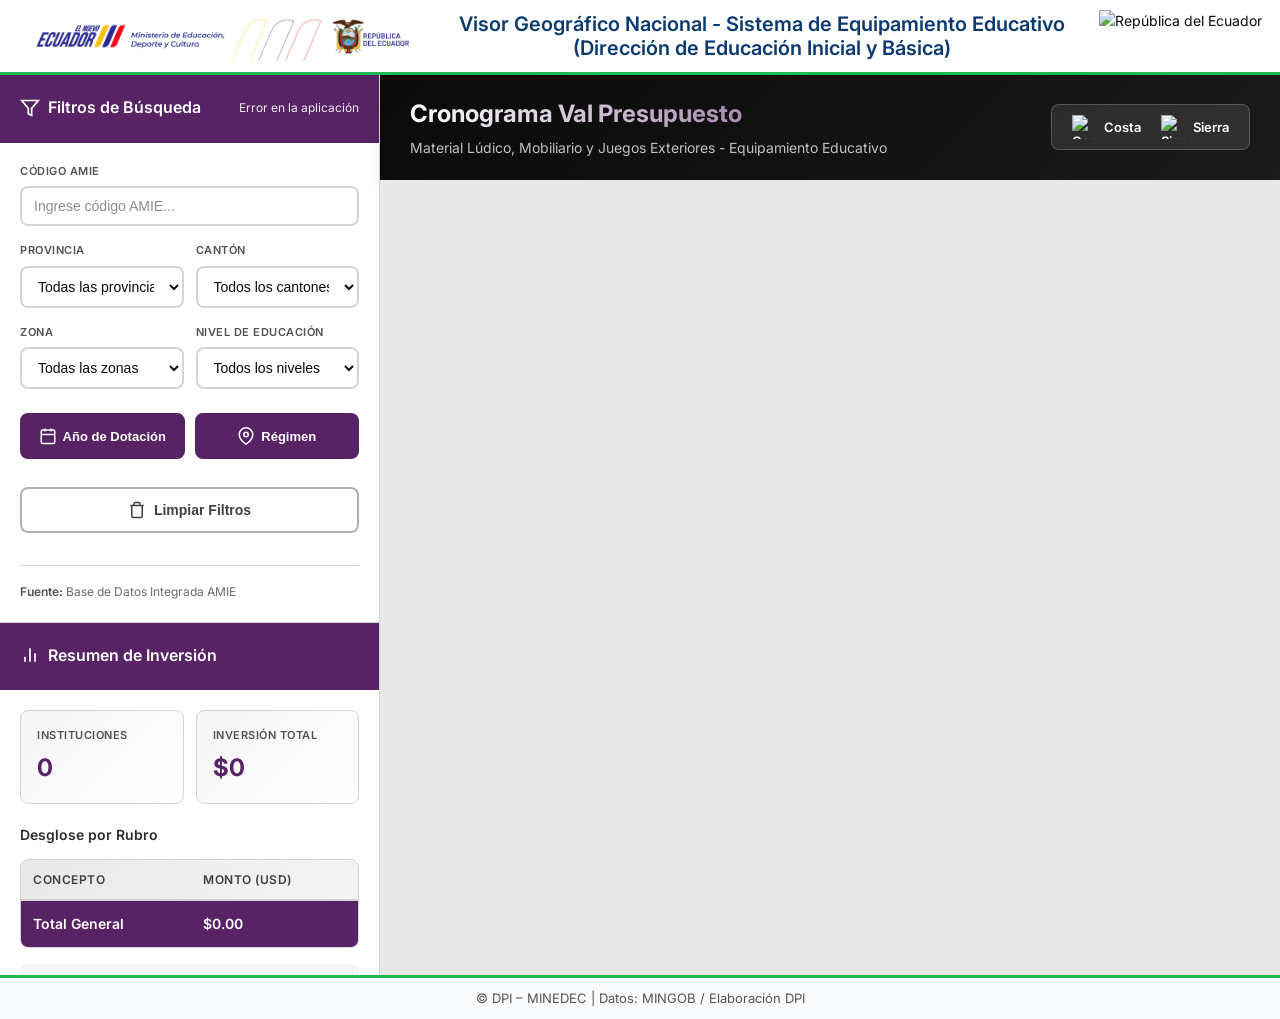
==== index.html @ 3e6a3a7f "Update index.html" ====
<!doctype html>
<html lang="es">
<head>
  <meta charset="utf-8"/>
  <meta name="viewport" content="width=device-width, initial-scale=1"/>
  <title>Visor Geográfico Nacional - Sistema de Equipamiento Educativo</title>
  
  <!-- Leaflet CSS -->
  <link rel="stylesheet" href="https://unpkg.com/leaflet@1.9.4/dist/leaflet.css" crossorigin="anonymous"/>
  <link rel="stylesheet" href="https://unpkg.com/leaflet.markercluster@1.4.1/dist/MarkerCluster.css" crossorigin="anonymous"/>
  <link rel="stylesheet" href="https://unpkg.com/leaflet.markercluster@1.4.1/dist/MarkerCluster.Default.css" crossorigin="anonymous"/>
  
  <!-- Google Fonts -->
  <link href="https://fonts.googleapis.com/css2?family=Inter:wght@300;400;500;600;700&display=swap" rel="stylesheet">
  
  <!-- Custom CSS -->
  <link rel="stylesheet" href="styles.css"/>
  
  <!-- JavaScript Libraries -->
  <script defer src="https://unpkg.com/leaflet@1.9.4/dist/leaflet.js" crossorigin="anonymous"></script>
  <script defer src="https://unpkg.com/leaflet.markercluster@1.4.1/dist/leaflet.markercluster.js" crossorigin="anonymous"></script>
  
  <!-- Application Scripts -->
  <script defer src="config.js"></script>
  <script defer src="app.js"></script>
</head>
<body>

  <!-- ===== Encabezado institucional ===== -->
  <header class="brand-bar" style="
      position:sticky;top:0;z-index:10000;
      display:flex;align-items:center;justify-content:space-between;
      background:#fff;padding:10px 18px;
      border-bottom:3px solid #1DB954;">
    <div style="display:flex;align-items:center;gap:12px;">
      <img src="logo.png" alt="Ministerio de Educación, Deporte y Cultura" style="height:52px;max-width:100%;object-fit:contain;">
    </div>
    <h1 style="margin:0;font:600 20px/1.2 'Inter',system-ui,-apple-system,Segoe UI,Roboto,Arial,sans-serif;color:#0b3a6f;text-align:center;flex:1;">
      Visor Geográfico Nacional - Sistema de Equipamiento Educativo (Dirección de Educación Inicial y Básica)
    </h1>
    <div style="display:flex;align-items:center;">
      <img src="escudo_ecuador.png" alt="República del Ecuador" style="height:52px;max-width:100%;object-fit:contain;">
    </div>
  </header>
  <!-- ===== Fin encabezado institucional ===== -->

  <div class="layout">
    <!-- Sidebar -->
    <aside class="sidebar">
      <!-- Panel Filtros -->
      <div class="panel">
        <div class="panel-header">
          <h2 class="panel-title">
            <svg class="icon" viewBox="0 0 24 24" fill="none" stroke="currentColor" stroke-width="2">
              <path d="M22 3H2l8 9.46V19l4 2v-8.54L22 3z"/>
            </svg>
            Filtros de Búsqueda
          </h2>
          <div class="status-container">
            <span class="status" id="status"></span>
          </div>
        </div>
        <div class="panel-content">
          <div class="filters">
            <div class="filter-group">
              <label for="amieTxt">Código AMIE</label>
              <input id="amieTxt" type="text" class="input-field" placeholder="Ingrese código AMIE..."/>
            </div>

            <div class="filter-row">
              <div class="filter-group">
                <label for="provSel">Provincia</label>
                <select id="provSel" class="select-field">
                  <option value="">Todas las provincias</option>
                </select>
              </div>
              <div class="filter-group">
                <label for="cantSel">Cantón</label>
                <select id="cantSel" class="select-field">
                  <option value="">Todos los cantones</option>
                </select>
              </div>
            </div>

            <div class="filter-row">
              <div class="filter-group">
                <label for="zonaSel">Zona</label>
                <select id="zonaSel" class="select-field">
                  <option value="">Todas las zonas</option>
                </select>
              </div>
              <div class="filter-group">
                <label for="nivelSel">Nivel de Educación</label>
                <select id="nivelSel" class="select-field">
                  <option value="">Todos los niveles</option>
                </select>
              </div>
            </div>

            <div class="filter-buttons">
              <button id="btnAnioFilter" class="btn-filter primary">
                <svg class="btn-icon" viewBox="0 0 24 24" fill="none" stroke="currentColor" stroke-width="2">
                  <rect x="3" y="4" width="18" height="18" rx="2" ry="2"></rect>
                  <line x1="16" y1="2" x2="16" y2="6"></line>
                  <line x1="8" y1="2" x2="8" y2="6"></line>
                  <line x1="3" y1="10" x2="21" y2="10"></line>
                </svg>
                Año de Dotación
              </button>
              <button id="btnRegimenFilter" class="btn-filter primary">
                <svg class="btn-icon" viewBox="0 0 24 24" fill="none" stroke="currentColor" stroke-width="2">
                  <path d="M21 10c0 7-9 13-9 13s-9-6-9-13a9 9 0 0 1 18 0z"></path>
                  <circle cx="12" cy="10" r="3"></circle>
                </svg>
                Régimen
              </button>
            </div>

            <div id="anioFilterDropdown" class="filter-dropdown hidden">
              <select id="anioSel" class="select-field">
                <option value="">Todos los años</option>
              </select>
            </div>

            <div id="regimenFilterDropdown" class="filter-dropdown hidden">
              <select id="regimenSel" class="select-field">
                <option value="">Todos los regímenes</option>
                <option value="COSTA">Costa</option>
                <option value="SIERRA">Sierra</option>
              </select>
            </div>

            <div class="filter-actions">
              <button id="btnLimpiar" class="btn-clear">
                <svg class="btn-icon" viewBox="0 0 24 24" fill="none" stroke="currentColor" stroke-width="2">
                  <polyline points="3 6 5 6 21 6"></polyline>
                  <path d="M19 6v14a2 2 0 0 1-2 2H7a2 2 0 0 1-2-2V6m3 0V4a2 2 0 0 1 2-2h4a2 2 0 0 1 2 2v2"></path>
                </svg>
                Limpiar Filtros
              </button>
            </div>

            <div class="data-source">
              <span class="source-label">Fuente:</span> Base de Datos Integrada AMIE
            </div>
          </div>
        </div>
      </div>

      <!-- Panel de Estadísticas -->
      <div class="panel">
        <div class="panel-header">
          <h2 class="panel-title">
            <svg class="icon" viewBox="0 0 24 24" fill="none" stroke="currentColor" stroke-width="2">
              <line x1="18" y1="20" x2="18" y2="10"></line>
              <line x1="12" y1="20" x2="12" y2="4"></line>
              <line x1="6" y1="20" x2="6" y2="14"></line>
            </svg>
            Resumen de Inversión
          </h2>
        </div>
        <div class="panel-content">
          <div class="stats-grid">
            <div class="stat-card">
              <div class="stat-label">Instituciones</div>
              <div class="stat-value" id="countInstituciones">0</div>
            </div>
            <div class="stat-card">
              <div class="stat-label">Inversión Total</div>
              <div class="stat-value" id="totalInversion">$0</div>
            </div>
          </div>
          <div class="rubros-container">
            <h3 class="rubros-title">Desglose por Rubro</h3>
            <table id="rubrosTable" class="rubros-table">
              <thead>
                <tr>
                  <th>Concepto</th>
                  <th>Monto (USD)</th>
                </tr>
              </thead>
              <tbody></tbody>
              <tfoot>
                <tr>
                  <td>Total General</td>
                  <td id="totalCell">$0.00</td>
                </tr>
              </tfoot>
            </table>
          </div>
          <div class="filters-status" id="filtrosActivos">
            Sin filtros activos
          </div>
        </div>
      </div>
    </aside>

    <!-- Área principal del mapa -->
    <main class="main-content">
      <header class="map-header">
        <div class="header-content">
          <h1 class="map-title">Cronograma Val Presupuesto</h1>
          <p class="map-subtitle">Material Lúdico, Mobiliario y Juegos Exteriores - Equipamiento Educativo</p>
        </div>
        <div class="legend">
          <span class="legend-item">
            <img src="https://maps.google.com/mapfiles/ms/icons/red-dot.png" alt="Costa" class="legend-icon">
            Costa
          </span>
          <span class="legend-item">
            <img src="https://maps.google.com/mapfiles/ms/icons/blue-dot.png" alt="Sierra" class="legend-icon">
            Sierra
          </span>
        </div>
      </header>
      <div id="map" class="map-container"></div>
    </main>
  </div>

  <!-- ===== Nuevo footer institucional ===== -->
  <footer class="footer" style="background:#f9fafb;border-top:3px solid #1DB954;text-align:center;padding:10px 0;font-family:'Inter',sans-serif;font-size:13px;color:#555;margin-top:auto;">
    <span>© DPI – MINEDEC | Datos: MINGOB / Elaboración DPI</span>
  </footer>

</body>
</html>
---- styles.css ----
/* ===============================================
   Sistema de Visualización Geográfica - AMIE
   Estilos Personalizados
   Colores: Verde #81b71a | Negro #0a0a0a
   =============================================== */

/* Variables CSS */
:root {
  --primary-green: #572364;
  --primary-green-light: #572364;
  --primary-green-dark: #572364;
  --primary-black: #0a0a0a;
  --gray-900: #1a1a1a;
  --gray-800: #2d2d2d;
  --gray-700: #404040;
  --gray-600: #525252;
  --gray-500: #6b6b6b;
  --gray-400: #8d8d8d;
  --gray-300: #b0b0b0;
  --gray-200: #d4d4d4;
  --gray-100: #e8e8e8;
  --gray-50: #f5f5f5;
  --white: #ffffff;
  
  --shadow-sm: 0 1px 2px 0 rgba(0, 0, 0, 0.05);
  --shadow-md: 0 4px 6px -1px rgba(0, 0, 0, 0.1);
  --shadow-lg: 0 10px 15px -3px rgba(0, 0, 0, 0.1);
  --shadow-xl: 0 20px 25px -5px rgba(0, 0, 0, 0.1);
  
  --border-radius: 8px;
  --transition: all 0.3s cubic-bezier(0.4, 0, 0.2, 1);
}

/* Reset & Base Styles */
* {
  margin: 0;
  padding: 0;
  box-sizing: border-box;
}

html, body {
  height: 100%;
  font-family: 'Inter', -apple-system, BlinkMacSystemFont, 'Segoe UI', Roboto, sans-serif;
  font-size: 14px;
  line-height: 1.6;
  color: var(--primary-black);
  background-color: var(--gray-50);
  -webkit-font-smoothing: antialiased;
  -moz-osx-font-smoothing: grayscale;
}

/* Layout Structure */
.layout {
  display: flex;
  height: 100vh;
  overflow: hidden;
}

/* Sidebar */
.sidebar {
  width: 380px;
  background-color: var(--white);
  border-right: 1px solid var(--gray-200);
  overflow-y: auto;
  overflow-x: hidden;
  box-shadow: 2px 0 10px rgba(0, 0, 0, 0.05);
}

/* Panels */
.panel {
  border-bottom: 1px solid var(--gray-200);
}

.panel-header {
  display: flex;
  justify-content: space-between;
  align-items: center;
  padding: 20px;
  background: linear-gradient(135deg, var(--primary-green) 0%, var(--primary-green-dark) 100%);
  color: var(--white);
  border-bottom: 2px solid var(--primary-green-dark);
}

.panel-title {
  font-size: 16px;
  font-weight: 600;
  display: flex;
  align-items: center;
  gap: 8px;
  margin: 0;
}

.icon {
  width: 20px;
  height: 20px;
  stroke: var(--white);
}

.status-container {
  display: flex;
  align-items: center;
}

.status {
  font-size: 12px;
  opacity: 0.9;
}

.panel-content {
  padding: 20px;
  background-color: var(--white);
}

/* Filters */
.filters {
  display: flex;
  flex-direction: column;
  gap: 16px;
}

.filter-group {
  display: flex;
  flex-direction: column;
  gap: 6px;
  flex: 1;
}

.filter-row {
  display: grid;
  grid-template-columns: 1fr 1fr;
  gap: 12px;
}

.filter-group label {
  font-size: 11px;
  font-weight: 600;
  text-transform: uppercase;
  letter-spacing: 0.5px;
  color: var(--gray-600);
}

.input-field,
.select-field {
  width: 100%;
  padding: 10px 12px;
  border: 2px solid var(--gray-200);
  border-radius: var(--border-radius);
  font-size: 14px;
  transition: var(--transition);
  background-color: var(--white);
  color: var(--primary-black);
}

.input-field:focus,
.select-field:focus {
  outline: none;
  border-color: var(--primary-green);
  box-shadow: 0 0 0 3px rgba(129, 183, 26, 0.1);
}

.input-field::placeholder {
  color: var(--gray-400);
}

/* Filter Buttons */
.filter-buttons {
  display: grid;
  grid-template-columns: 1fr 1fr;
  gap: 10px;
  margin-top: 8px;
}

.btn-filter {
  display: flex;
  align-items: center;
  justify-content: center;
  gap: 6px;
  padding: 12px 16px;
  border: 2px solid var(--primary-green);
  border-radius: var(--border-radius);
  font-size: 13px;
  font-weight: 600;
  background-color: var(--white);
  color: var(--primary-green);
  cursor: pointer;
  transition: var(--transition);
}

.btn-filter:hover {
  background-color: var(--primary-green);
  color: var(--white);
  transform: translateY(-1px);
  box-shadow: var(--shadow-md);
}

.btn-filter.primary {
  background-color: var(--primary-green);
  color: var(--white);
}

.btn-filter.primary:hover {
  background-color: var(--primary-green-dark);
  border-color: var(--primary-green-dark);
}

.btn-icon {
  width: 18px;
  height: 18px;
}

/* Filter Dropdowns */
.filter-dropdown {
  margin-top: 10px;
  transition: var(--transition);
}

.filter-dropdown.hidden {
  display: none;
}

/* Action Buttons */
.filter-actions {
  margin-top: 12px;
}

.btn-clear {
  width: 100%;
  display: flex;
  align-items: center;
  justify-content: center;
  gap: 8px;
  padding: 12px;
  border: 2px solid var(--gray-300);
  border-radius: var(--border-radius);
  background-color: var(--white);
  color: var(--gray-700);
  font-size: 14px;
  font-weight: 600;
  cursor: pointer;
  transition: var(--transition);
}

.btn-clear:hover {
  border-color: var(--gray-400);
  background-color: var(--gray-50);
  transform: translateY(-1px);
}

.btn-export {
  display: flex;
  align-items: center;
  gap: 6px;
  padding: 8px 16px;
  border: 1px solid var(--white);
  border-radius: var(--border-radius);
  background-color: rgba(255, 255, 255, 0.2);
  color: var(--white);
  font-size: 13px;
  font-weight: 600;
  cursor: pointer;
  transition: var(--transition);
}

.btn-export:hover {
  background-color: rgba(255, 255, 255, 0.3);
  transform: translateY(-1px);
}

/* Data Source */
.data-source {
  margin-top: 16px;
  padding-top: 16px;
  border-top: 1px solid var(--gray-200);
  font-size: 12px;
  color: var(--gray-500);
}

.source-label {
  font-weight: 600;
  color: var(--gray-600);
}

/* Statistics Panel */
.stats-grid {
  display: grid;
  grid-template-columns: 1fr 1fr;
  gap: 12px;
  margin-bottom: 20px;
}

.stat-card {
  padding: 16px;
  background: linear-gradient(135deg, var(--gray-50) 0%, var(--white) 100%);
  border-radius: var(--border-radius);
  border: 1px solid var(--gray-200);
}

.stat-label {
  font-size: 11px;
  font-weight: 600;
  text-transform: uppercase;
  letter-spacing: 0.5px;
  color: var(--gray-600);
  margin-bottom: 4px;
}

.stat-value {
  font-size: 24px;
  font-weight: 700;
  color: var(--primary-green);
}

/* Rubros Table */
.rubros-container {
  margin-top: 20px;
}

.rubros-title {
  font-size: 14px;
  font-weight: 600;
  color: var(--gray-800);
  margin-bottom: 12px;
}

.rubros-table {
  width: 100%;
  border-collapse: separate;
  border-spacing: 0;
  border: 1px solid var(--gray-200);
  border-radius: var(--border-radius);
  overflow: hidden;
}

.rubros-table thead {
  background: linear-gradient(135deg, var(--gray-100) 0%, var(--gray-50) 100%);
}

.rubros-table th {
  padding: 10px 12px;
  text-align: left;
  font-size: 12px;
  font-weight: 600;
  color: var(--gray-700);
  text-transform: uppercase;
  letter-spacing: 0.5px;
  border-bottom: 2px solid var(--gray-200);
}

.rubros-table tbody td {
  padding: 10px 12px;
  font-size: 13px;
  color: var(--gray-800);
  border-bottom: 1px solid var(--gray-100);
}

.rubros-table tbody tr:hover {
  background-color: var(--gray-50);
}

.rubros-table tfoot {
  background: linear-gradient(135deg, var(--primary-green) 0%, var(--primary-green-dark) 100%);
  color: var(--white);
  font-weight: 600;
}

.rubros-table tfoot td {
  padding: 12px;
  font-size: 14px;
}

.filters-status {
  margin-top: 16px;
  padding: 8px 12px;
  background-color: var(--gray-50);
  border-radius: var(--border-radius);
  font-size: 12px;
  color: var(--gray-600);
  text-align: center;
}

/* Main Content */
.main-content {
  flex: 1;
  display: flex;
  flex-direction: column;
  background-color: var(--gray-50);
}

/* Map Header */
.map-header {
  background: linear-gradient(135deg, var(--primary-black) 0%, var(--gray-900) 100%);
  color: var(--white);
  padding: 20px 30px;
  box-shadow: var(--shadow-lg);
  display: flex;
  justify-content: space-between;
  align-items: center;
}

.header-content {
  flex: 1;
}

.map-title {
  font-size: 24px;
  font-weight: 700;
  margin: 0 0 4px 0;
  background: linear-gradient(90deg, var(--white) 0%, var(--primary-green) 100%);
  -webkit-background-clip: text;
  -webkit-text-fill-color: transparent;
}

.map-subtitle {
  font-size: 14px;
  opacity: 0.9;
  margin: 0;
  color: var(--gray-200);
}

/* Legend */
.legend {
  display: flex;
  gap: 20px;
  padding: 10px 20px;
  background-color: rgba(255, 255, 255, 0.1);
  border-radius: var(--border-radius);
  border: 1px solid rgba(255, 255, 255, 0.2);
}

.legend-item {
  display: flex;
  align-items: center;
  gap: 8px;
  font-size: 13px;
  font-weight: 600;
  color: var(--white);
}

.legend-icon {
  width: 24px;
  height: 24px;
}

/* Map Container */
.map-container {
  flex: 1;
  position: relative;
}

#map {
  width: 100%;
  height: 100%;
  background-color: var(--gray-100);
}

/* Leaflet Popup Customization */
.leaflet-popup-content-wrapper {
  background-color: var(--white);
  border-radius: var(--border-radius);
  box-shadow: var(--shadow-xl);
  padding: 0;
  overflow: hidden;
}

.leaflet-popup-content {
  margin: 0;
  min-width: 320px;
  max-width: 400px;
}

.popup-header {
  background: linear-gradient(135deg, var(--primary-green) 0%, var(--primary-green-dark) 100%);
  color: var(--white);
  padding: 16px;
  border-bottom: 2px solid var(--primary-green-dark);
}

.popup-title {
  font-size: 16px;
  font-weight: 700;
  margin: 0 0 4px 0;
}

.popup-subtitle {
  font-size: 12px;
  opacity: 0.95;
  margin: 0;
}

.popup-content {
  padding: 16px;
}

.popup-row {
  display: flex;
  padding: 10px 0;
  border-bottom: 1px solid var(--gray-100);
}

.popup-row:last-child {
  border-bottom: none;
}

.popup-label {
  flex: 0 0 140px;
  font-size: 12px;
  font-weight: 600;
  color: var(--gray-600);
  text-transform: uppercase;
  letter-spacing: 0.3px;
}

.popup-value {
  flex: 1;
  font-size: 13px;
  font-weight: 500;
  color: var(--primary-black);
}

.popup-total {
  margin-top: 12px;
  padding-top: 12px;
  border-top: 2px solid var(--gray-200);
}

.popup-total-row {
  display: flex;
  justify-content: space-between;
  align-items: center;
  padding: 8px;
  background: linear-gradient(135deg, var(--primary-green) 0%, var(--primary-green-dark) 100%);
  border-radius: var(--border-radius);
  color: var(--white);
}

.popup-total-label {
  font-size: 14px;
  font-weight: 600;
}

.popup-total-value {
  font-size: 18px;
  font-weight: 700;
}

.leaflet-popup-tip {
  background-color: var(--white);
}

/* Cluster Customization */
.marker-cluster-small {
  background-color: rgba(129, 183, 26, 0.6);
}

.marker-cluster-small div {
  background-color: rgba(129, 183, 26, 0.9);
  color: var(--white);
}

.marker-cluster-medium {
  background-color: rgba(129, 183, 26, 0.7);
}

.marker-cluster-medium div {
  background-color: rgba(129, 183, 26, 0.95);
  color: var(--white);
}

.marker-cluster-large {
  background-color: rgba(129, 183, 26, 0.8);
}

.marker-cluster-large div {
  background-color: var(--primary-green);
  color: var(--white);
}

/* Scrollbar Styles */
.sidebar::-webkit-scrollbar {
  width: 8px;
}

.sidebar::-webkit-scrollbar-track {
  background: var(--gray-50);
}

.sidebar::-webkit-scrollbar-thumb {
  background: var(--gray-300);
  border-radius: 4px;
}

.sidebar::-webkit-scrollbar-thumb:hover {
  background: var(--gray-400);
}

/* Responsive Design */
@media (max-width: 1024px) {
  .sidebar {
    width: 340px;
  }
  
  .filter-row {
    grid-template-columns: 1fr;
  }
  
  .filter-buttons {
    grid-template-columns: 1fr;
  }
  
  .stats-grid {
    grid-template-columns: 1fr;
  }
}

@media (max-width: 768px) {
  .layout {
    flex-direction: column;
  }
  
  .sidebar {
    width: 100%;
    height: auto;
    max-height: 50vh;
    border-right: none;
    border-bottom: 1px solid var(--gray-200);
  }
  
  .map-header {
    flex-direction: column;
    gap: 12px;
  }
  
  .legend {
    width: 100%;
    justify-content: center;
  }
}

/* Loading State */
.loading {
  display: flex;
  align-items: center;
  justify-content: center;
  height: 100%;
  font-size: 14px;
  color: var(--gray-500);
}

.loading::after {
  content: '';
  display: inline-block;
  width: 20px;
  height: 20px;
  margin-left: 10px;
  border: 3px solid var(--gray-300);
  border-radius: 50%;
  border-top-color: var(--primary-green);
  animation: spin 0.8s linear infinite;
}

@keyframes spin {
  to {
    transform: rotate(360deg);
  }
}

/* Utility Classes */
.hidden {
  display: none !important;
}

.text-center {
  text-align: center;
}

.text-right {
  text-align: right;
}

.mt-2 {
  margin-top: 8px;
}

.mt-3 {
  margin-top: 12px;
}

.mt-4 {
  margin-top: 16px;
}

/* Print Styles */
@media print {
  .sidebar {
    display: none;
  }
  
  .main-content {
    width: 100%;
  }
  
  .map-header {
    background: none;
    color: var(--primary-black);
    border-bottom: 2px solid var(--gray-300);
  }
  
  .map-title {
    background: none;
    -webkit-text-fill-color: var(--primary-black);
  }
}
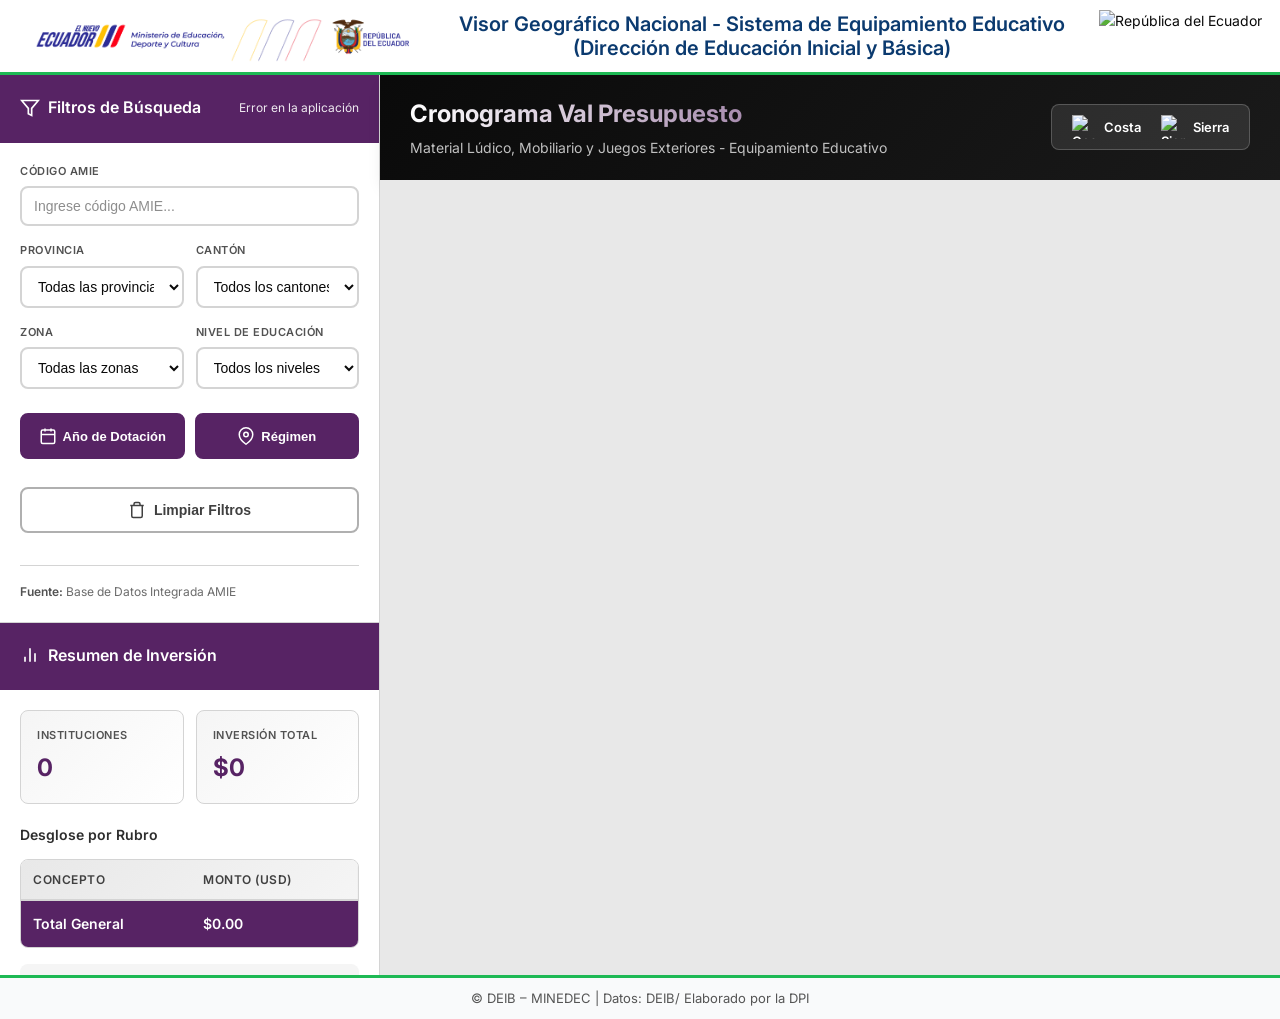
==== commit 01865270: "Update index.html" ====
--- a/index.html
+++ b/index.html
@@ -219,7 +219,7 @@
 
   <!-- ===== Nuevo footer institucional ===== -->
   <footer class="footer" style="background:#f9fafb;border-top:3px solid #1DB954;text-align:center;padding:10px 0;font-family:'Inter',sans-serif;font-size:13px;color:#555;margin-top:auto;">
-    <span>© DPI – MINEDEC | Datos: MINGOB / Elaboración DPI</span>
+    <span>© DEIB – MINEDEC | Datos: DEIB/ Elaborado por la DPI</span>
   </footer>
 
 </body>
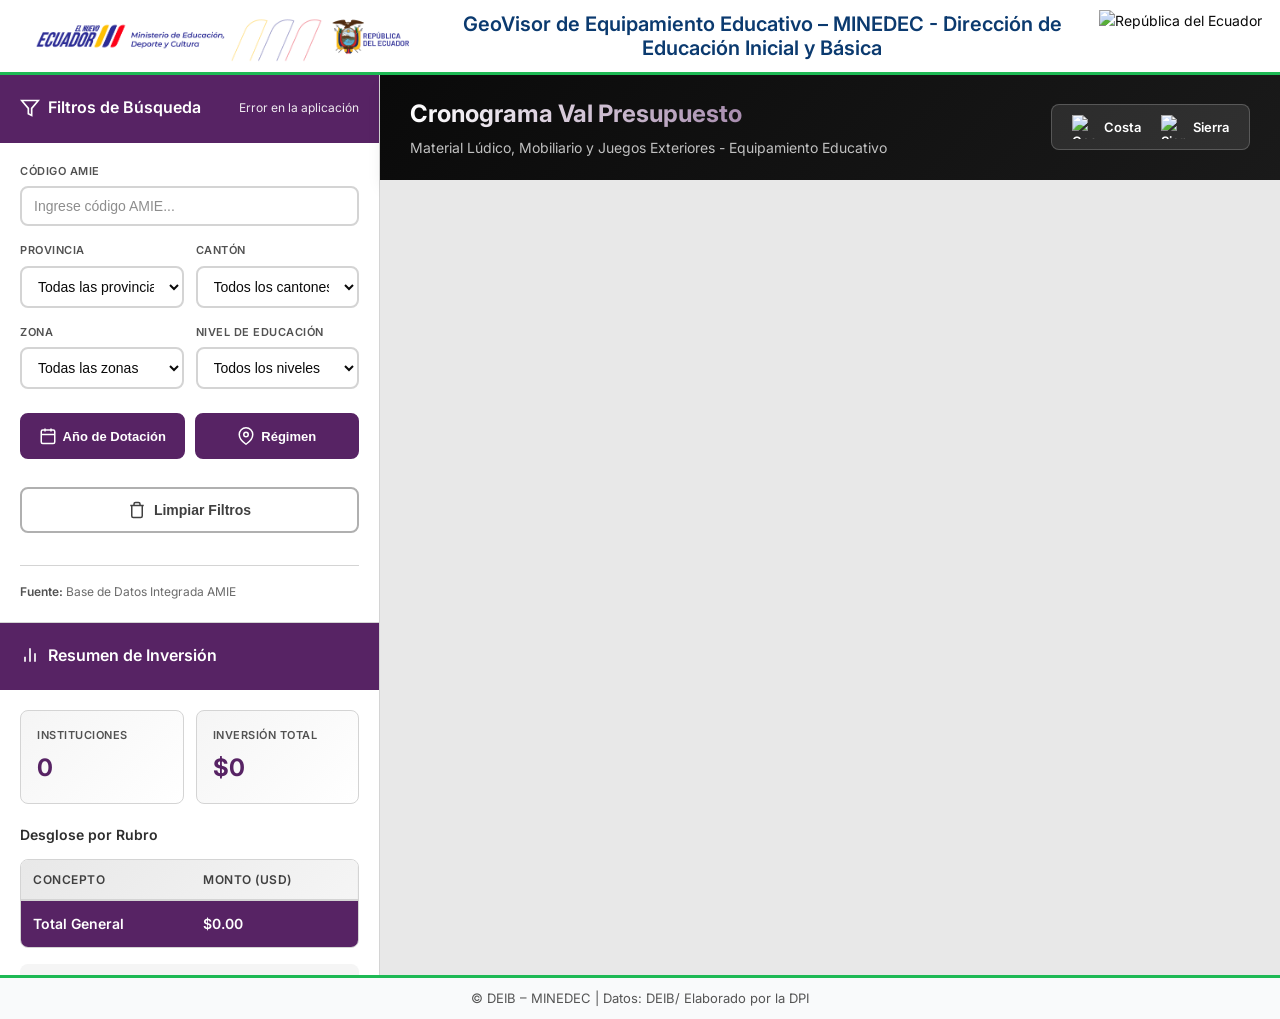
==== commit 135a3a48: "Update index.html" ====
--- a/index.html
+++ b/index.html
@@ -36,7 +36,7 @@
       <img src="logo.png" alt="Ministerio de Educación, Deporte y Cultura" style="height:52px;max-width:100%;object-fit:contain;">
     </div>
     <h1 style="margin:0;font:600 20px/1.2 'Inter',system-ui,-apple-system,Segoe UI,Roboto,Arial,sans-serif;color:#0b3a6f;text-align:center;flex:1;">
-      Visor Geográfico Nacional - Sistema de Equipamiento Educativo (Dirección de Educación Inicial y Básica)
+      GeoVisor de Equipamiento Educativo – MINEDEC - Dirección de Educación Inicial y Básica
     </h1>
     <div style="display:flex;align-items:center;">
       <img src="escudo_ecuador.png" alt="República del Ecuador" style="height:52px;max-width:100%;object-fit:contain;">
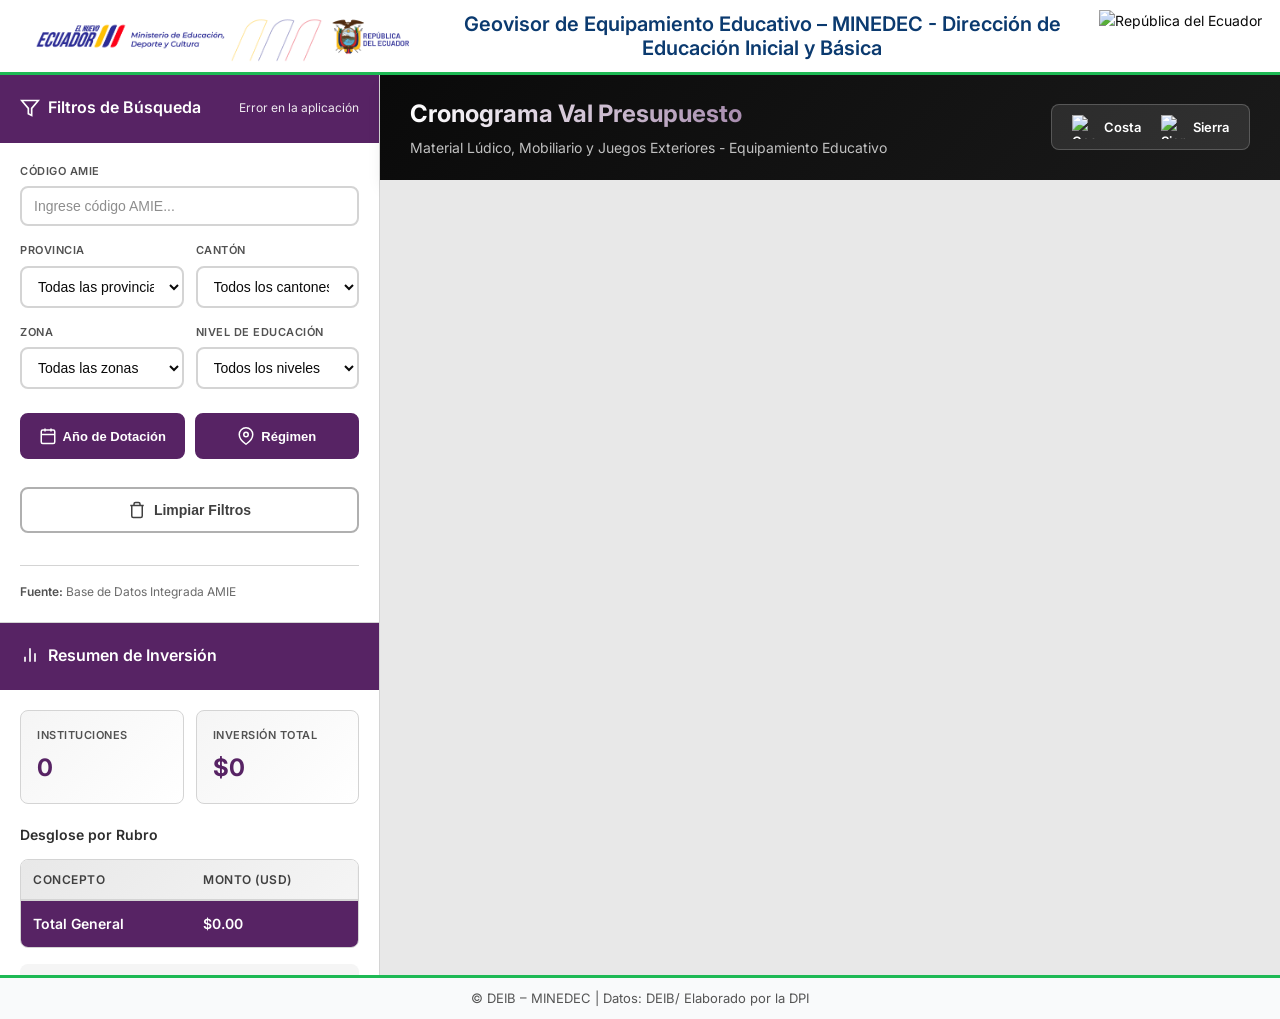
==== commit b7f5f0c5: "Update index.html" ====
--- a/index.html
+++ b/index.html
@@ -36,7 +36,7 @@
       <img src="logo.png" alt="Ministerio de Educación, Deporte y Cultura" style="height:52px;max-width:100%;object-fit:contain;">
     </div>
     <h1 style="margin:0;font:600 20px/1.2 'Inter',system-ui,-apple-system,Segoe UI,Roboto,Arial,sans-serif;color:#0b3a6f;text-align:center;flex:1;">
-      GeoVisor de Equipamiento Educativo – MINEDEC - Dirección de Educación Inicial y Básica
+      Geovisor de Equipamiento Educativo – MINEDEC - Dirección de Educación Inicial y Básica
     </h1>
     <div style="display:flex;align-items:center;">
       <img src="escudo_ecuador.png" alt="República del Ecuador" style="height:52px;max-width:100%;object-fit:contain;">
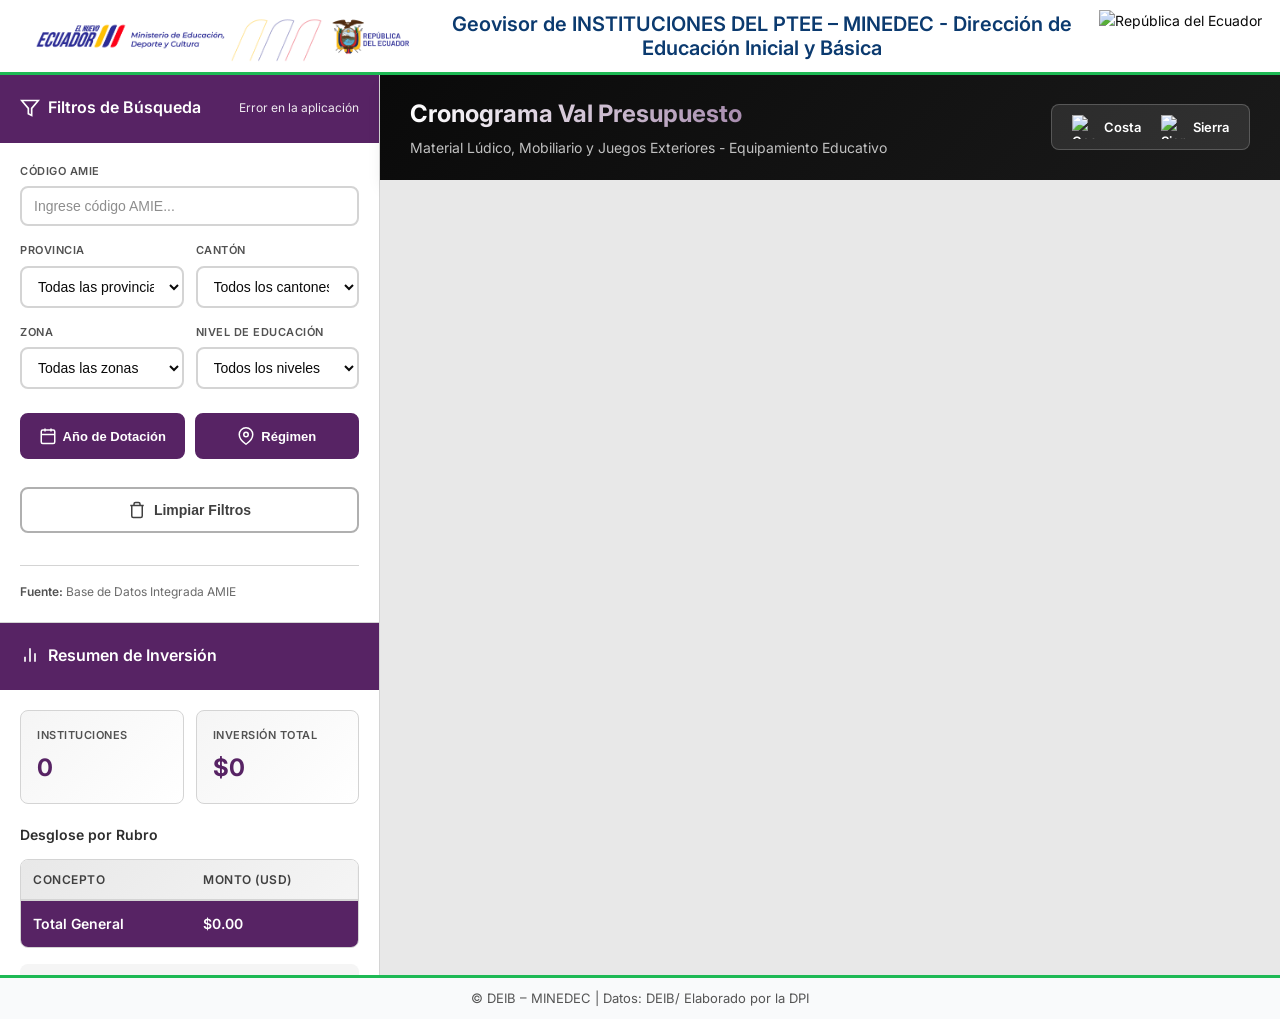
==== commit 0f9cc535: "Update index.html" ====
--- a/index.html
+++ b/index.html
@@ -3,7 +3,7 @@
 <head>
   <meta charset="utf-8"/>
   <meta name="viewport" content="width=device-width, initial-scale=1"/>
-  <title>Visor Geográfico Nacional - Sistema de Equipamiento Educativo</title>
+  <title>INSTITUCIONES DEL PTEEI</title>
   
   <!-- Leaflet CSS -->
   <link rel="stylesheet" href="https://unpkg.com/leaflet@1.9.4/dist/leaflet.css" crossorigin="anonymous"/>
@@ -36,7 +36,7 @@
       <img src="logo.png" alt="Ministerio de Educación, Deporte y Cultura" style="height:52px;max-width:100%;object-fit:contain;">
     </div>
     <h1 style="margin:0;font:600 20px/1.2 'Inter',system-ui,-apple-system,Segoe UI,Roboto,Arial,sans-serif;color:#0b3a6f;text-align:center;flex:1;">
-      Geovisor de Equipamiento Educativo – MINEDEC - Dirección de Educación Inicial y Básica
+      Geovisor de INSTITUCIONES DEL PTEE – MINEDEC - Dirección de Educación Inicial y Básica
     </h1>
     <div style="display:flex;align-items:center;">
       <img src="escudo_ecuador.png" alt="República del Ecuador" style="height:52px;max-width:100%;object-fit:contain;">
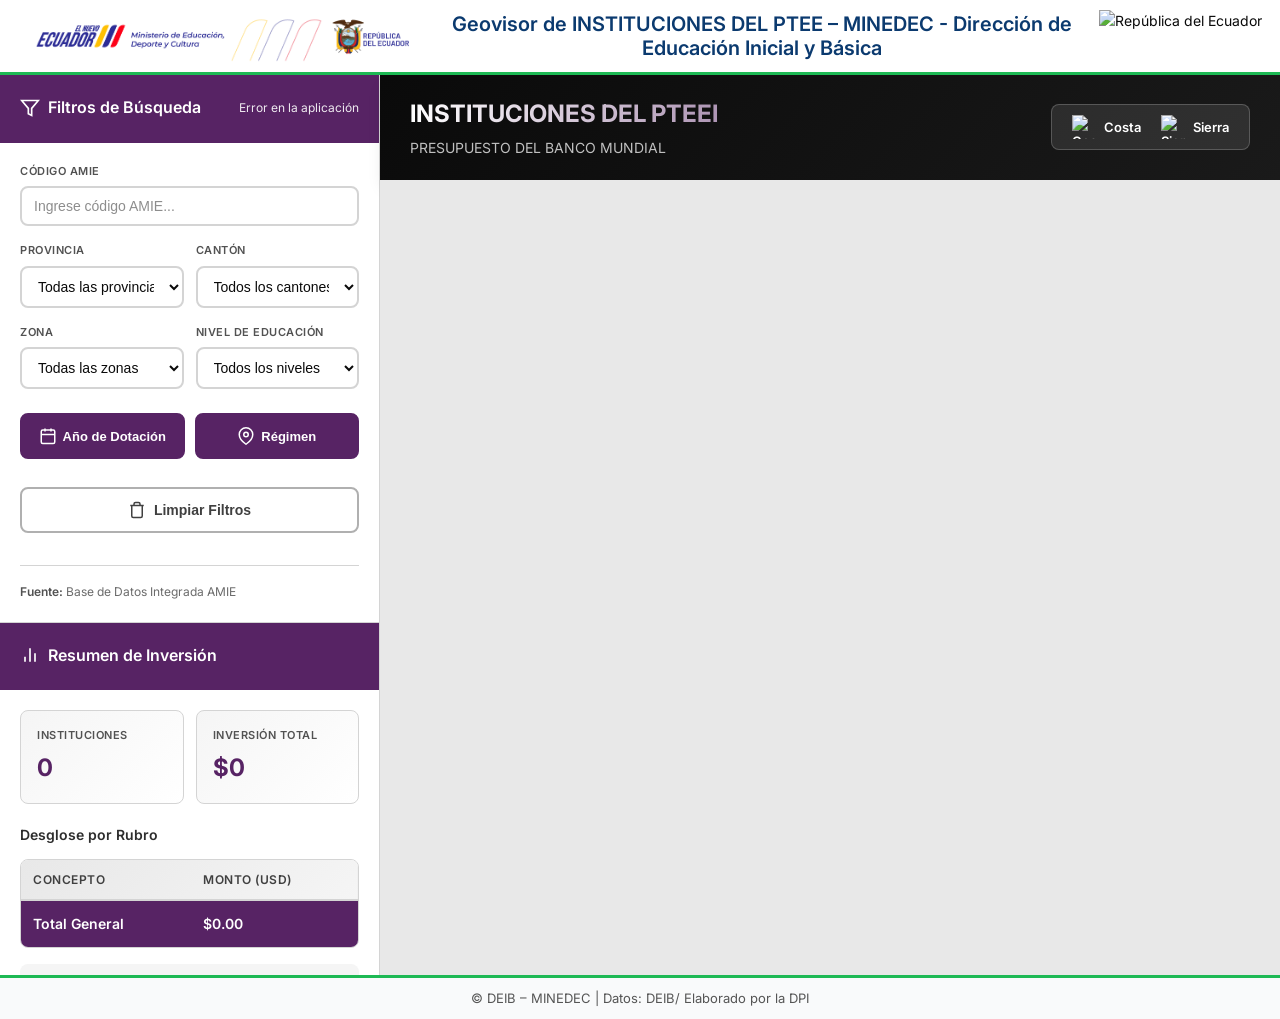
==== commit 505e2c61: "Update index.html" ====
--- a/index.html
+++ b/index.html
@@ -199,8 +199,8 @@
     <main class="main-content">
       <header class="map-header">
         <div class="header-content">
-          <h1 class="map-title">Cronograma Val Presupuesto</h1>
-          <p class="map-subtitle">Material Lúdico, Mobiliario y Juegos Exteriores - Equipamiento Educativo</p>
+          <h1 class="map-title">INSTITUCIONES DEL PTEEI</h1>
+          <p class="map-subtitle">PRESUPUESTO DEL BANCO MUNDIAL</p>
         </div>
         <div class="legend">
           <span class="legend-item">
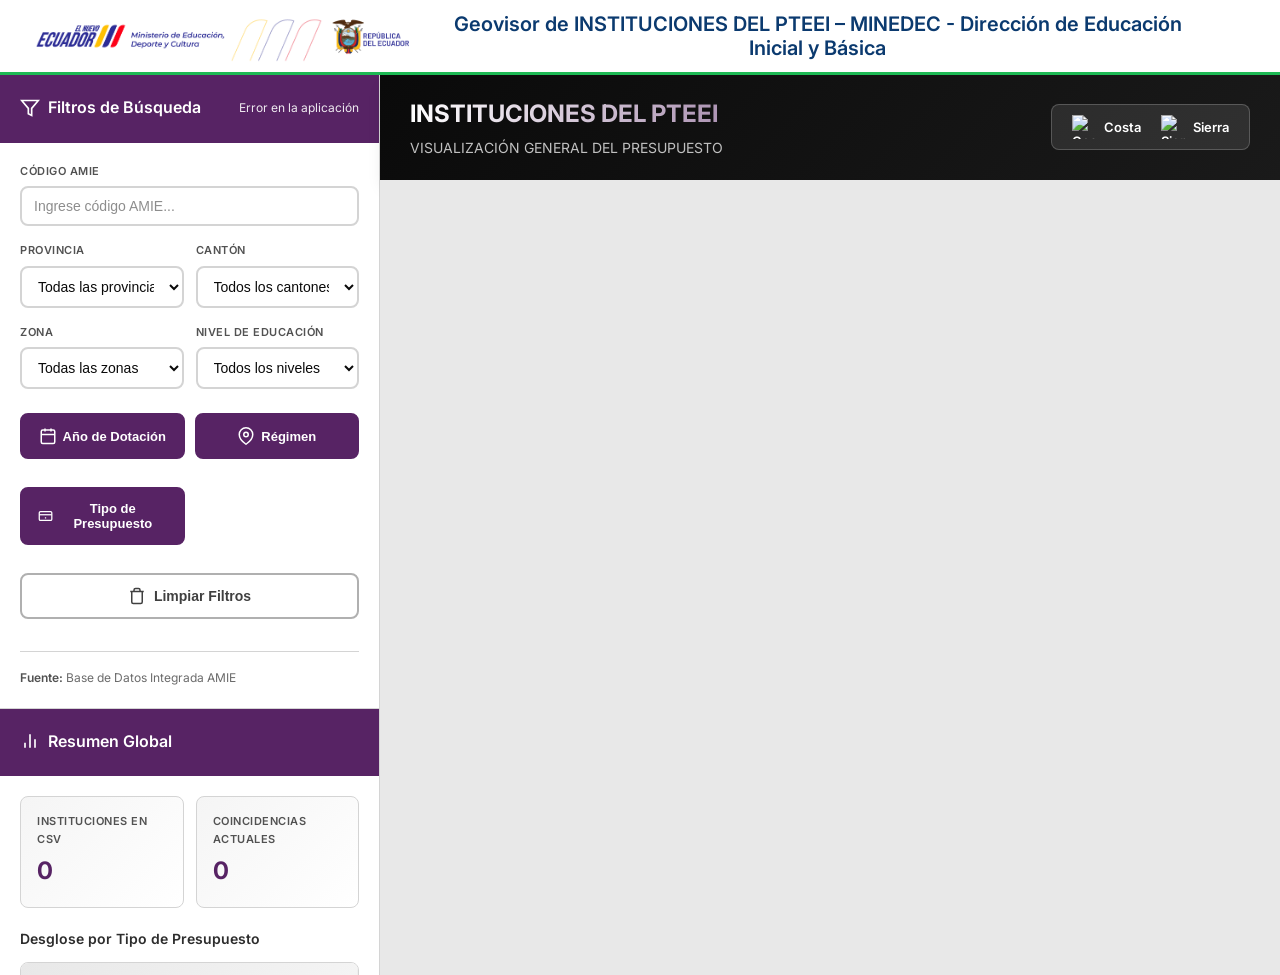
==== commit 78a3ef5e: "Add files via upload" ====
--- a/index.html
+++ b/index.html
@@ -4,50 +4,31 @@
   <meta charset="utf-8"/>
   <meta name="viewport" content="width=device-width, initial-scale=1"/>
   <title>INSTITUCIONES DEL PTEEI</title>
-  
-  <!-- Leaflet CSS -->
   <link rel="stylesheet" href="https://unpkg.com/leaflet@1.9.4/dist/leaflet.css" crossorigin="anonymous"/>
   <link rel="stylesheet" href="https://unpkg.com/leaflet.markercluster@1.4.1/dist/MarkerCluster.css" crossorigin="anonymous"/>
   <link rel="stylesheet" href="https://unpkg.com/leaflet.markercluster@1.4.1/dist/MarkerCluster.Default.css" crossorigin="anonymous"/>
-  
-  <!-- Google Fonts -->
   <link href="https://fonts.googleapis.com/css2?family=Inter:wght@300;400;500;600;700&display=swap" rel="stylesheet">
-  
-  <!-- Custom CSS -->
   <link rel="stylesheet" href="styles.css"/>
-  
-  <!-- JavaScript Libraries -->
   <script defer src="https://unpkg.com/leaflet@1.9.4/dist/leaflet.js" crossorigin="anonymous"></script>
   <script defer src="https://unpkg.com/leaflet.markercluster@1.4.1/dist/leaflet.markercluster.js" crossorigin="anonymous"></script>
-  
-  <!-- Application Scripts -->
   <script defer src="config.js"></script>
   <script defer src="app.js"></script>
 </head>
 <body>
-
-  <!-- ===== Encabezado institucional ===== -->
-  <header class="brand-bar" style="
-      position:sticky;top:0;z-index:10000;
-      display:flex;align-items:center;justify-content:space-between;
-      background:#fff;padding:10px 18px;
-      border-bottom:3px solid #1DB954;">
+  <header class="brand-bar" style="position:sticky;top:0;z-index:10000;display:flex;align-items:center;justify-content:space-between;background:#fff;padding:10px 18px;border-bottom:3px solid #1DB954;">
     <div style="display:flex;align-items:center;gap:12px;">
       <img src="logo.png" alt="Ministerio de Educación, Deporte y Cultura" style="height:52px;max-width:100%;object-fit:contain;">
     </div>
     <h1 style="margin:0;font:600 20px/1.2 'Inter',system-ui,-apple-system,Segoe UI,Roboto,Arial,sans-serif;color:#0b3a6f;text-align:center;flex:1;">
-      Geovisor de INSTITUCIONES DEL PTEE – MINEDEC - Dirección de Educación Inicial y Básica
+      Geovisor de INSTITUCIONES DEL PTEEI – MINEDEC - Dirección de Educación Inicial y Básica
     </h1>
-    <div style="display:flex;align-items:center;">
-      <img src="escudo_ecuador.png" alt="República del Ecuador" style="height:52px;max-width:100%;object-fit:contain;">
+    <div style="display:flex;align-items:center;min-width:52px;justify-content:flex-end;">
+      <span style="width:52px;height:52px;display:inline-block;"></span>
     </div>
   </header>
-  <!-- ===== Fin encabezado institucional ===== -->
 
   <div class="layout">
-    <!-- Sidebar -->
     <aside class="sidebar">
-      <!-- Panel Filtros -->
       <div class="panel">
         <div class="panel-header">
           <h2 class="panel-title">
@@ -70,30 +51,22 @@
             <div class="filter-row">
               <div class="filter-group">
                 <label for="provSel">Provincia</label>
-                <select id="provSel" class="select-field">
-                  <option value="">Todas las provincias</option>
-                </select>
+                <select id="provSel" class="select-field"><option value="">Todas las provincias</option></select>
               </div>
               <div class="filter-group">
                 <label for="cantSel">Cantón</label>
-                <select id="cantSel" class="select-field">
-                  <option value="">Todos los cantones</option>
-                </select>
+                <select id="cantSel" class="select-field"><option value="">Todos los cantones</option></select>
               </div>
             </div>
 
             <div class="filter-row">
               <div class="filter-group">
                 <label for="zonaSel">Zona</label>
-                <select id="zonaSel" class="select-field">
-                  <option value="">Todas las zonas</option>
-                </select>
+                <select id="zonaSel" class="select-field"><option value="">Todas las zonas</option></select>
               </div>
               <div class="filter-group">
                 <label for="nivelSel">Nivel de Educación</label>
-                <select id="nivelSel" class="select-field">
-                  <option value="">Todos los niveles</option>
-                </select>
+                <select id="nivelSel" class="select-field"><option value="">Todos los niveles</option></select>
               </div>
             </div>
 
@@ -117,16 +90,28 @@
             </div>
 
             <div id="anioFilterDropdown" class="filter-dropdown hidden">
-              <select id="anioSel" class="select-field">
-                <option value="">Todos los años</option>
-              </select>
+              <select id="anioSel" class="select-field"><option value="">Todos los años</option></select>
             </div>
 
             <div id="regimenFilterDropdown" class="filter-dropdown hidden">
-              <select id="regimenSel" class="select-field">
-                <option value="">Todos los regímenes</option>
-                <option value="COSTA">Costa</option>
-                <option value="SIERRA">Sierra</option>
+              <select id="regimenSel" class="select-field"><option value="">Todos los regímenes</option></select>
+            </div>
+
+            <div class="filter-buttons single-button-row">
+              <button id="btnPresupuestoFilter" class="btn-filter primary full-width">
+                <svg class="btn-icon" viewBox="0 0 24 24" fill="none" stroke="currentColor" stroke-width="2">
+                  <rect x="2" y="5" width="20" height="14" rx="2"></rect>
+                  <path d="M2 10h20"></path>
+                  <path d="M7 15h.01"></path>
+                  <path d="M11 15h2"></path>
+                </svg>
+                Tipo de Presupuesto
+              </button>
+            </div>
+
+            <div id="presupuestoFilterDropdown" class="filter-dropdown hidden">
+              <select id="presupuestoSel" class="select-field">
+                <option value="">Todos los tipos de presupuesto</option>
               </select>
             </div>
 
@@ -140,14 +125,11 @@
               </button>
             </div>
 
-            <div class="data-source">
-              <span class="source-label">Fuente:</span> Base de Datos Integrada AMIE
-            </div>
+            <div class="data-source"><span class="source-label">Fuente:</span> Base de Datos Integrada AMIE</div>
           </div>
         </div>
       </div>
 
-      <!-- Panel de Estadísticas -->
       <div class="panel">
         <div class="panel-header">
           <h2 class="panel-title">
@@ -156,71 +138,56 @@
               <line x1="12" y1="20" x2="12" y2="4"></line>
               <line x1="6" y1="20" x2="6" y2="14"></line>
             </svg>
-            Resumen de Inversión
+            Resumen Global
           </h2>
         </div>
         <div class="panel-content">
           <div class="stats-grid">
             <div class="stat-card">
-              <div class="stat-label">Instituciones</div>
+              <div class="stat-label">Instituciones en CSV</div>
               <div class="stat-value" id="countInstituciones">0</div>
             </div>
             <div class="stat-card">
-              <div class="stat-label">Inversión Total</div>
-              <div class="stat-value" id="totalInversion">$0</div>
+              <div class="stat-label">Coincidencias actuales</div>
+              <div class="stat-value" id="currentMatches">0</div>
             </div>
           </div>
           <div class="rubros-container">
-            <h3 class="rubros-title">Desglose por Rubro</h3>
+            <h3 class="rubros-title">Desglose por Tipo de Presupuesto</h3>
             <table id="rubrosTable" class="rubros-table">
               <thead>
                 <tr>
-                  <th>Concepto</th>
-                  <th>Monto (USD)</th>
+                  <th>Tipo</th>
+                  <th>Instituciones</th>
                 </tr>
               </thead>
               <tbody></tbody>
               <tfoot>
                 <tr>
                   <td>Total General</td>
-                  <td id="totalCell">$0.00</td>
+                  <td id="totalCell">0</td>
                 </tr>
               </tfoot>
             </table>
           </div>
-          <div class="filters-status" id="filtrosActivos">
-            Sin filtros activos
-          </div>
+          <div class="filters-status" id="filtrosActivos">Sin filtros activos</div>
         </div>
       </div>
     </aside>
 
-    <!-- Área principal del mapa -->
     <main class="main-content">
       <header class="map-header">
         <div class="header-content">
           <h1 class="map-title">INSTITUCIONES DEL PTEEI</h1>
-          <p class="map-subtitle">PRESUPUESTO DEL BANCO MUNDIAL</p>
+          <p class="map-subtitle" id="mapSubtitle">VISUALIZACIÓN GENERAL DEL PRESUPUESTO</p>
         </div>
         <div class="legend">
-          <span class="legend-item">
-            <img src="https://maps.google.com/mapfiles/ms/icons/red-dot.png" alt="Costa" class="legend-icon">
-            Costa
-          </span>
-          <span class="legend-item">
-            <img src="https://maps.google.com/mapfiles/ms/icons/blue-dot.png" alt="Sierra" class="legend-icon">
-            Sierra
-          </span>
+          <span class="legend-item"><img src="https://maps.google.com/mapfiles/ms/icons/red-dot.png" alt="Costa" class="legend-icon">Costa</span>
+          <span class="legend-item"><img src="https://maps.google.com/mapfiles/ms/icons/blue-dot.png" alt="Sierra" class="legend-icon">Sierra</span>
         </div>
       </header>
       <div id="map" class="map-container"></div>
     </main>
   </div>
-
-  <!-- ===== Nuevo footer institucional ===== -->
-  <footer class="footer" style="background:#f9fafb;border-top:3px solid #1DB954;text-align:center;padding:10px 0;font-family:'Inter',sans-serif;font-size:13px;color:#555;margin-top:auto;">
-    <span>© DEIB – MINEDEC | Datos: DEIB/ Elaborado por la DPI</span>
-  </footer>
-
 </body>
 </html>
--- a/styles.css
+++ b/styles.css
@@ -710,3 +710,17 @@
     -webkit-text-fill-color: var(--primary-black);
   }
 }
+
+
+.single-button-row {
+  margin-top: 12px;
+}
+
+.btn-filter.full-width {
+  width: 100%;
+}
+
+.custom-popup .popup-content {
+  max-height: 320px;
+  overflow-y: auto;
+}
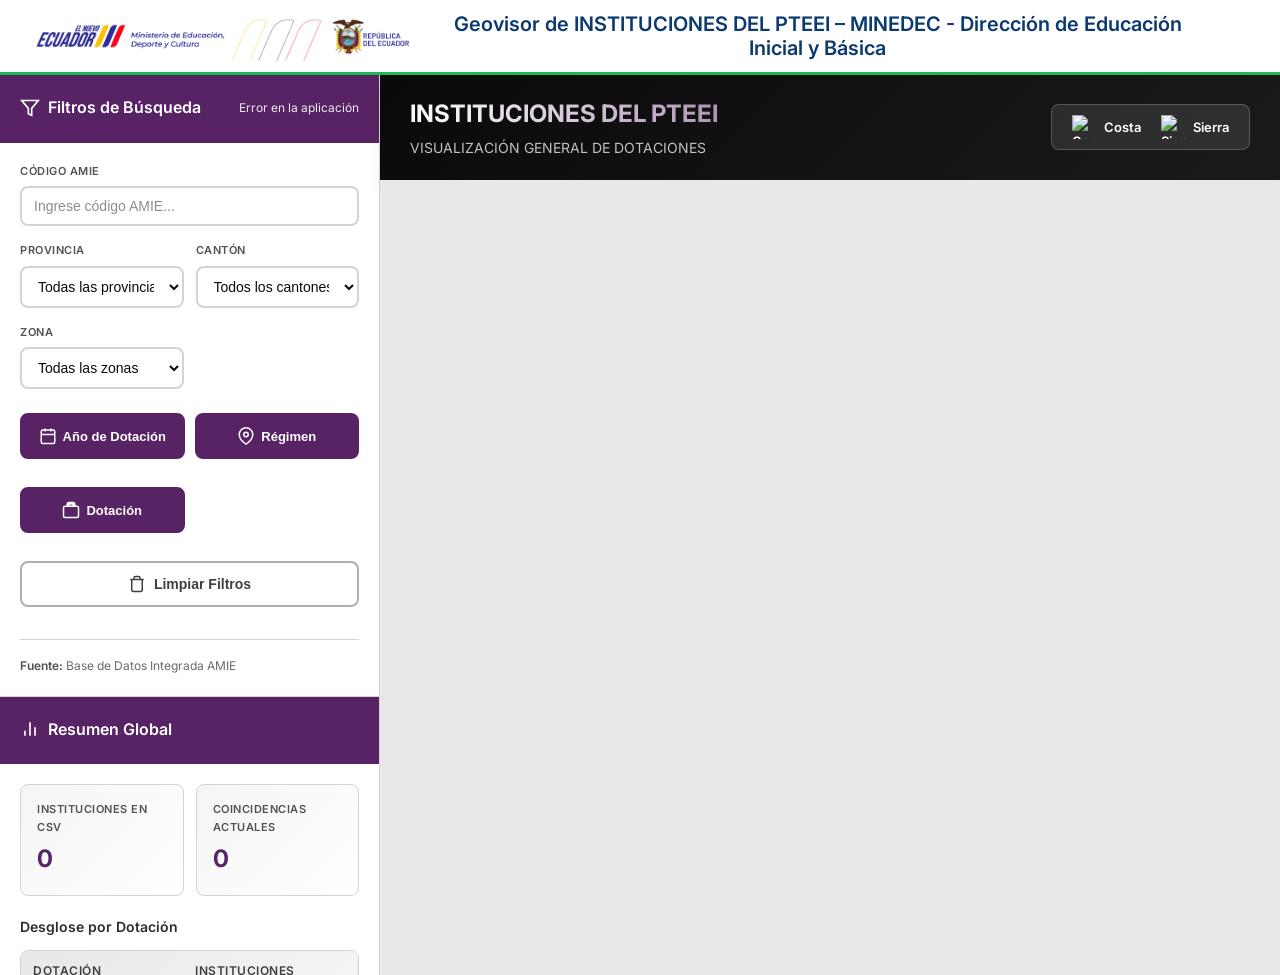
==== commit df32caff: "Add files via upload" ====
--- a/index.html
+++ b/index.html
@@ -65,8 +65,8 @@
                 <select id="zonaSel" class="select-field"><option value="">Todas las zonas</option></select>
               </div>
               <div class="filter-group">
-                <label for="nivelSel">Nivel de Educación</label>
-                <select id="nivelSel" class="select-field"><option value="">Todos los niveles</option></select>
+                <label for="zonaSel">&nbsp;</label>
+                <span></span>
               </div>
             </div>
 
@@ -98,20 +98,17 @@
             </div>
 
             <div class="filter-buttons single-button-row">
-              <button id="btnPresupuestoFilter" class="btn-filter primary full-width">
+              <button id="btnDotacionFilter" class="btn-filter primary full-width">
                 <svg class="btn-icon" viewBox="0 0 24 24" fill="none" stroke="currentColor" stroke-width="2">
-                  <rect x="2" y="5" width="20" height="14" rx="2"></rect>
-                  <path d="M2 10h20"></path>
-                  <path d="M7 15h.01"></path>
-                  <path d="M11 15h2"></path>
+                  <path d="M20 7h-3V4c0-1.1-.9-2-2-2H9c-1.1 0-2 .9-2 2v3H4c-1.1 0-2 .9-2 2v11c0 1.1.9 2 2 2h16c1.1 0 2-.9 2-2V9c0-1.1-.9-2-2-2zM9 4h6v3H9V4z"></path>
                 </svg>
-                Tipo de Presupuesto
+                Dotación
               </button>
             </div>
 
-            <div id="presupuestoFilterDropdown" class="filter-dropdown hidden">
-              <select id="presupuestoSel" class="select-field">
-                <option value="">Todos los tipos de presupuesto</option>
+            <div id="dotacionFilterDropdown" class="filter-dropdown hidden">
+              <select id="dotacionSel" class="select-field">
+                <option value="">Todas las dotaciones</option>
               </select>
             </div>
 
@@ -153,11 +150,11 @@
             </div>
           </div>
           <div class="rubros-container">
-            <h3 class="rubros-title">Desglose por Tipo de Presupuesto</h3>
+            <h3 class="rubros-title">Desglose por Dotación</h3>
             <table id="rubrosTable" class="rubros-table">
               <thead>
                 <tr>
-                  <th>Tipo</th>
+                  <th>Dotación</th>
                   <th>Instituciones</th>
                 </tr>
               </thead>
@@ -179,7 +176,7 @@
       <header class="map-header">
         <div class="header-content">
           <h1 class="map-title">INSTITUCIONES DEL PTEEI</h1>
-          <p class="map-subtitle" id="mapSubtitle">VISUALIZACIÓN GENERAL DEL PRESUPUESTO</p>
+          <p class="map-subtitle" id="mapSubtitle">VISUALIZACIÓN GENERAL DE DOTACIONES</p>
         </div>
         <div class="legend">
           <span class="legend-item"><img src="https://maps.google.com/mapfiles/ms/icons/red-dot.png" alt="Costa" class="legend-icon">Costa</span>
